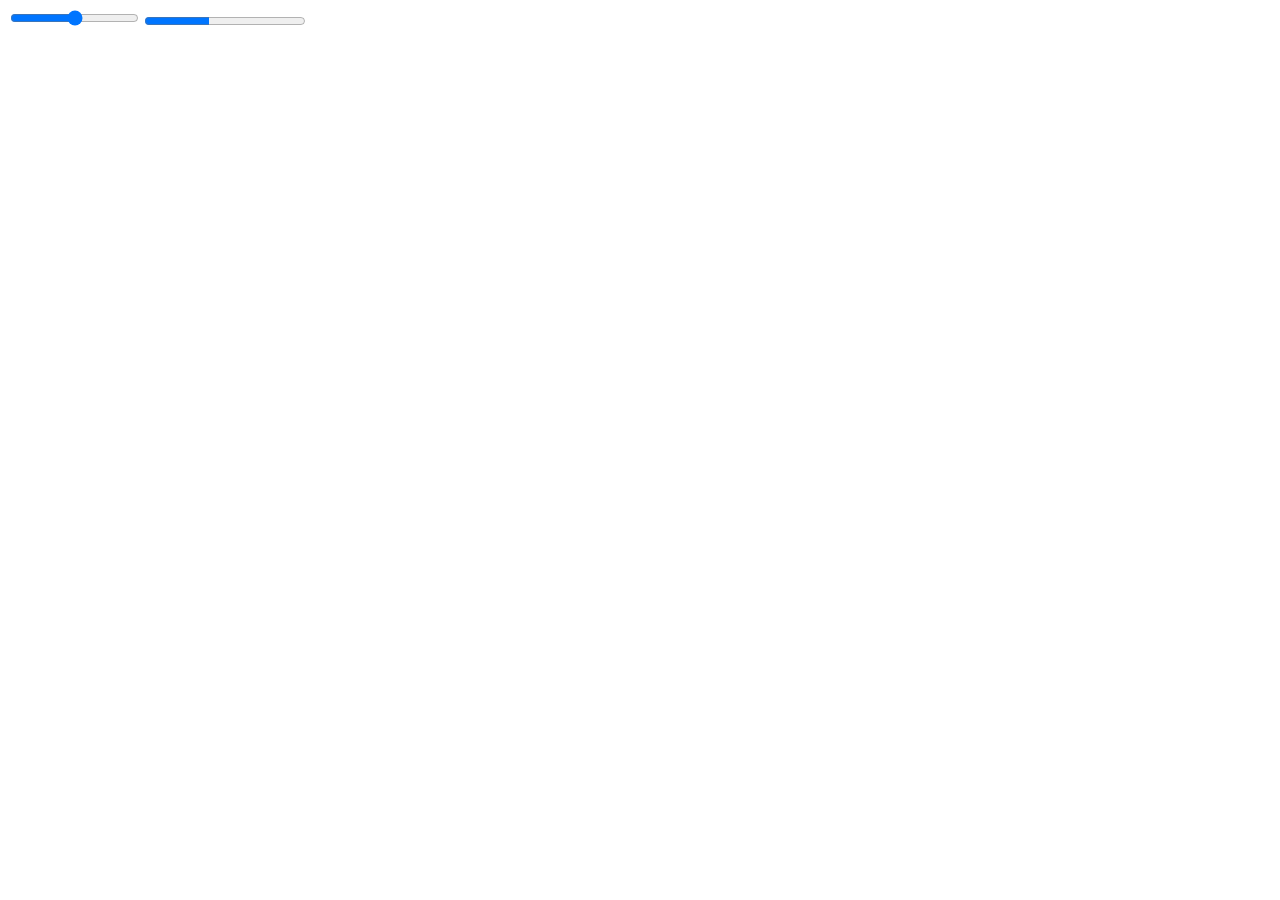
==== index.html @ eb452e8f "Add files via upload" ====
<!DOCTYPE html>
<html lang="en">
<head>
  <meta charset="UTF-8">
  <link href ="sub-2.css" rel ="stylesheet">
  <title>Document</title>
</head>
<body>

  <input type="range" style ="color : red">

  </div>

  <progress value="0.4"> </progress>

</body>
</html>
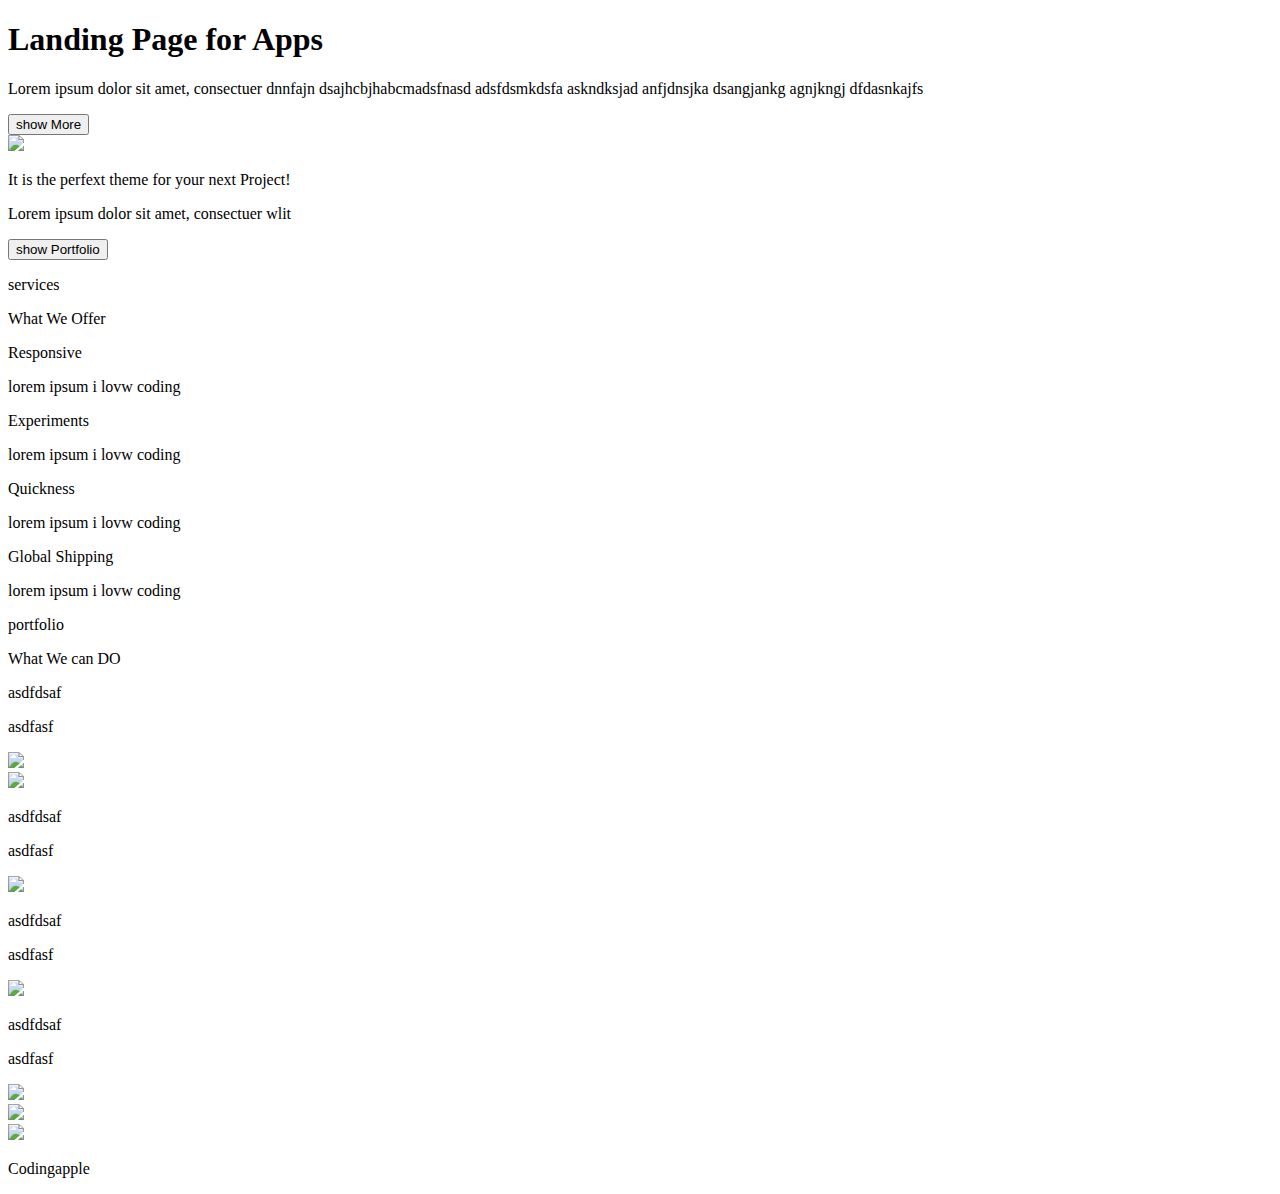
==== commit 206d4bc5: "Rename homework.html to index.html" ====
--- a/index.html
+++ b/index.html
@@ -2,16 +2,139 @@
 <html lang="en">
 <head>
   <meta charset="UTF-8">
-  <link href ="sub-2.css" rel ="stylesheet">
+  <link href ="css/sub.css" rel ="stylesheet">
+  <link rel="stylesheet" href="https://cdnjs.cloudflare.com/ajax/libs/font-awesome/6.4.2/css/all.min.css" integrity="sha512-z3gLpd7yknf1YoNbCzqRKc4qyor8gaKU1qmn+CShxbuBusANI9QpRohGBreCFkKxLhei6S9CQXFEbbKuqLg0DA==" crossorigin="anonymous" referrerpolicy="no-referrer" />
   <title>Document</title>
 </head>
 <body>
+  <div class ="main">
+    <div class="topper">
+      <div class = "main-left">
+        <h1 class ="white title">Landing Page for Apps</h1>
+        <p class ="white"> Lorem ipsum dolor sit amet, consectuer dnnfajn dsajhcbjhabcmadsfnasd adsfdsmkdsfa askndksjad anfjdnsjka dsangjankg agnjkngj dfdasnkajfs </p>
+        <button class ="button">show More</button>
+      </div>  
 
-  <input type="range" style ="color : red">
+      <div class = "main-right">
+        <img class="phone" src ="img/iphone.png">
+      </div>
+
+    </div>
+
+
+
+
+
+    <!-- <div style = "clear:both"></div> -->
+    
+
+
+    <div class = "white-box">
+      <p class ="sub">It is the perfext theme for your next Project!</h3>
+      <p class ="grey"> Lorem ipsum dolor sit amet, consectuer wlit</p>
+      <button class ="button">show Portfolio</button>
+    </div>
+
+
+
+    <div class ="offer-box">
+      <p class = "white">services</p>
+      <p class = "sub white">What We Offer</p>
+    </div>
+
+    <div class ="offer-line">
+      <div class = "offer-item">
+        <div class = "big circle">
+          <i class="fas fa-mobile-alt fa-3x"></i>          
+        </div>
+        <p class = "sub white">Responsive</p>
+        <p class = "white">lorem ipsum i lovw coding</p>
+      </div>
+      <div class = "offer-item">
+        <div class = "big circle">
+          <i class="fas fa-flask fa-3x"></i>         
+        </div>
+        <p class = "sub white">Experiments</p>
+        <p class = "white">lorem ipsum i lovw coding</p>
+      </div>      
+      <div class = "offer-item">
+        <div class = "big circle">
+          <i class="fas fa-bolt fa-3x"></i>
+        </div>
+        <p class = "sub white">Quickness</p>
+        <p class = "white">lorem ipsum i lovw coding</p>
+      </div>      
+      <div class = "offer-item">
+        <div class = "big circle">
+          <i class="fas fa-globe-asia fa-3x"></i>
+        </div>
+        <p class = "sub white">Global Shipping</p>
+        <p class = "white">lorem ipsum i lovw coding</p>
+  
+      </div>
+
+    </div>
+  </div>
+
+  <div class ="do"> 
+    <p class = "grey">portfolio</p>
+    <p class = "sub">What We can DO</p>
+  </div>
+
+  <div class = "do-line">
+    <div class ="do-item">
+      <div class = "floating">
+        <p class = "sub white">asdfdsaf</p>
+        <p class ="white"> asdfasf</p>
+      </div>      
+      <img class = "do-image" src="img/portfolio-1.jpg">
+
+    </div>
+    <div class ="do-item">
+      <img class = "do-image" src="img/portfolio-1.jpg">
+      <div class = "floating">
+        <p class = "sub white">asdfdsaf</p>
+        <p class ="white"> asdfasf</p>
+      </div>
+    </div>
+    <div class ="do-item">
+      <img class = "do-image" src="img/portfolio-1.jpg">
+      <div class = "floating">
+        <p class = "sub white">asdfdsaf</p>
+        <p class ="white"> asdfasf</p>
+      </div>
+    </div>
+    <div class ="do-item">
+      <img class = "do-image" src="img/portfolio-1.jpg">
+      <div class = "floating">
+        <p class = "sub white">asdfdsaf</p>
+        <p class ="white"> asdfasf</p>
+      </div>
+    </div>
+          
+    </div>
 
   </div>
 
-  <progress value="0.4"> </progress>
+  <div class = "sns">
+    <div class = "small circle">
+      <img src ="#">
+    </div>
 
+    <div class = "small circle">
+      <img src ="#">
+    </div>
+
+    <div class = "small circle">
+      <img src ="#">
+    </div>  
+  </div>
+
+  <div class = "copyright">
+    <p class="grey"> Codingapple</p>
+  </div>
+
+
+  
 </body>
-</html>+</html>
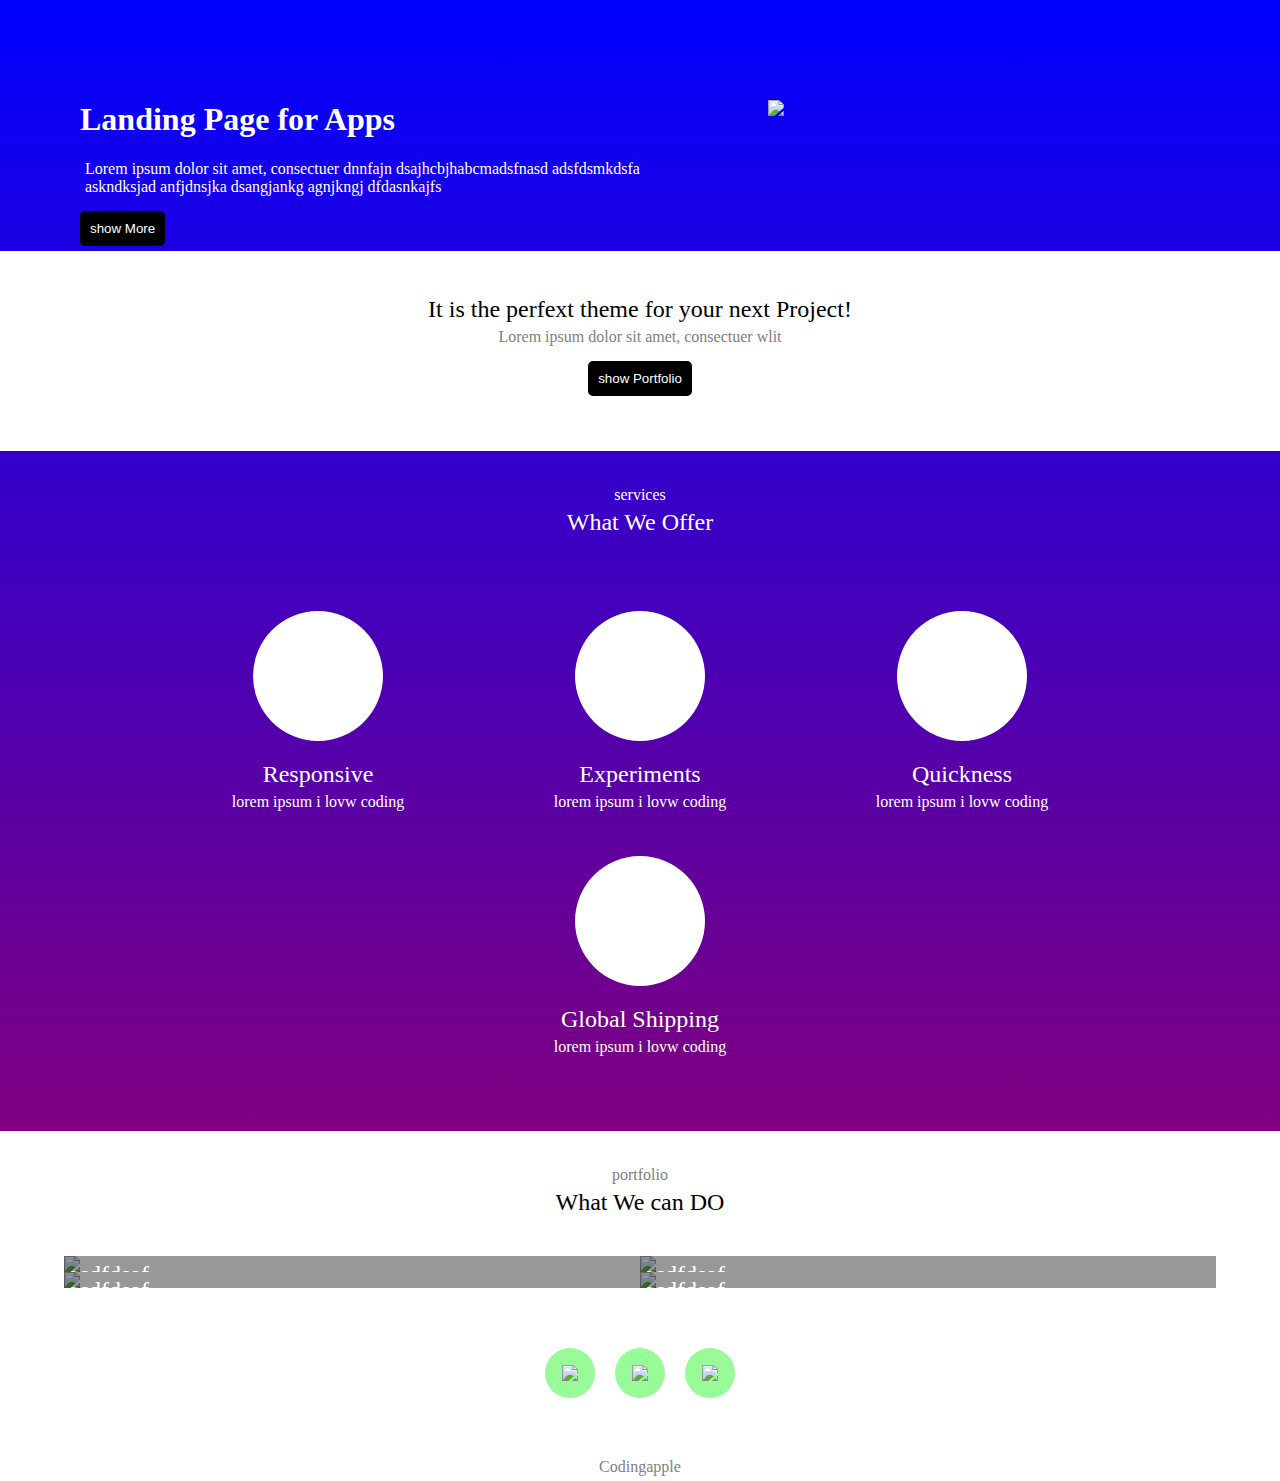
==== commit e320d434: "Update index.html" ====
--- a/index.html
+++ b/index.html
@@ -2,7 +2,7 @@
 <html lang="en">
 <head>
   <meta charset="UTF-8">
-  <link href ="css/sub.css" rel ="stylesheet">
+  <link href ="sub.css" rel ="stylesheet">
   <link rel="stylesheet" href="https://cdnjs.cloudflare.com/ajax/libs/font-awesome/6.4.2/css/all.min.css" integrity="sha512-z3gLpd7yknf1YoNbCzqRKc4qyor8gaKU1qmn+CShxbuBusANI9QpRohGBreCFkKxLhei6S9CQXFEbbKuqLg0DA==" crossorigin="anonymous" referrerpolicy="no-referrer" />
   <title>Document</title>
 </head>
--- a/sub.css
+++ b/sub.css
@@ -0,0 +1,327 @@
+body{
+  margin: 0;
+  min-width: 400px;
+}
+
+h1{
+  
+}
+
+p{
+  margin: 0;
+  font-size: 16px;
+  margin: 5px;
+}
+
+.white{
+  color :white;
+}
+
+.grey{
+  color : grey;
+}
+
+.sub{
+  font-size: 24px;
+}
+
+.button{
+  padding: 10px;
+  background-color: black;
+  border: none;
+  color: white;
+  border-radius: 5px;
+  margin: 10px 0px 10px 0px;
+  transition:  all 0.4s linear ;
+}
+
+.button:hover{
+  cursor: alias;
+  background-color: #444;
+
+}
+
+
+
+
+
+
+
+
+
+
+
+
+
+
+
+
+
+.main{
+
+  width: 100%;
+
+  background-image: linear-gradient(0deg, purple, blue) ;
+}
+
+
+
+
+
+
+
+.topper{
+  display: flex;
+  justify-content: space-between;
+  width: 100%;
+  box-sizing: border-box;
+}
+
+
+.main-left{
+  box-sizing: border-box;
+  padding: 80px 40px 0px 80px;
+
+  width: 55%;
+}
+
+
+
+
+
+.main-right{
+  width: 40%;
+  margin-left: 20px;
+  padding-top: 100px;
+  padding-bottom: 0px;
+  box-sizing: border-box;
+}
+
+.phone{
+  width: 70%;
+}
+
+
+
+
+
+
+
+
+.white-box{
+  margin-top: -5px;
+  box-sizing: border-box;
+  background-color: white;
+  text-align: center;
+  width:100%;
+  height: 200px;
+  padding-top: 40px;
+}
+
+
+
+
+
+.offer-box{
+  padding-top: 30px;
+  text-align: center;
+
+}
+
+.offer-line{
+  padding-top: 50px;
+  padding-bottom: 50px;
+  display: flex;
+  flex-wrap: wrap;
+  justify-content: center;
+}
+
+
+.offer-item{
+  width: 25%;
+  text-align: center;
+  padding: 20px 1px 20px 1px;
+
+}
+
+
+.circle{
+  display: block;
+  margin-left: auto;
+  margin-right: auto;
+
+  display: flex;
+  justify-content: center;
+  align-items: center;
+}
+
+.big{
+  width: 130px;
+  height : 130px;
+  background-color: white;
+  border-radius: 100%;
+  margin-bottom: 20px;
+}
+
+
+.small{
+  width: 50px;
+  height : 50px;
+  background-color: palegreen;
+  border-radius: 100%;
+  margin: 10px;
+}
+
+
+
+
+
+
+
+
+.sns{
+  width: 100%;
+  display: flex;
+  justify-content: center;
+  margin: 50px 0px 50px 0px;
+}
+
+
+
+.copyright{
+  width: 100%;
+  text-align: center;
+}
+
+
+
+
+
+
+
+
+
+
+
+
+
+.do{
+  padding-top: 30px;
+  text-align: center;
+  margin-bottom: 40px;
+}
+
+
+.do-line{
+  width: 100%;
+  display: flex;
+  flex-wrap: wrap;
+  justify-content: center;
+}
+
+
+.do-item{
+  background-image: url("../img/portfolio-1.jpg");
+  position: relative;
+  width : 45%;
+  margin : 0;
+  
+  display: flex;
+  justify-content: center;
+  align-items: center;
+  transition: all 1s linear;
+}
+
+.floating:hover .do-image{
+  margin :-10px;
+}
+
+
+.do-image{
+  width: 100%;
+}
+
+.floating{
+  position: absolute;
+  width: 100%;
+  height: 100%;
+  margin: 0;
+  background-color: black;
+  opacity: 0.4;
+}
+
+do-item:hover{
+  margin : 10px;
+}
+
+
+/* .do-line{
+  width: 100%;
+  display: flex;
+  flex-wrap: wrap;
+  justify-content: center;
+}
+
+
+.do-item{
+  position: relative;
+  width : 45%;
+  margin : 0;
+}
+
+.do-image{
+  width: 100%;
+}
+
+.floating{
+  position: absolute;
+  width: 100%;
+  height: 100%;
+  margin: 0;
+} */
+
+
+@media screen and (max-width :992px){
+  
+  .offer-item{
+    width: 40%;
+  }
+}
+
+
+
+
+
+@media screen and (max-width :768px){
+
+  .do-item{
+    width: 70%;
+  }
+  
+  .offer-item{
+    width: 70%;
+  }
+
+
+  .topper{
+    display: block;
+  }
+
+  .main-left{
+    padding-left: 40px;
+    width: 100%;
+    text-align: center;
+  }
+
+  .main-right{
+    margin: 0;
+    width: 100%;
+    display: flex;
+    justify-content: center;
+  }
+
+  .phone{
+    padding-bottom: 5px;
+  }
+
+}